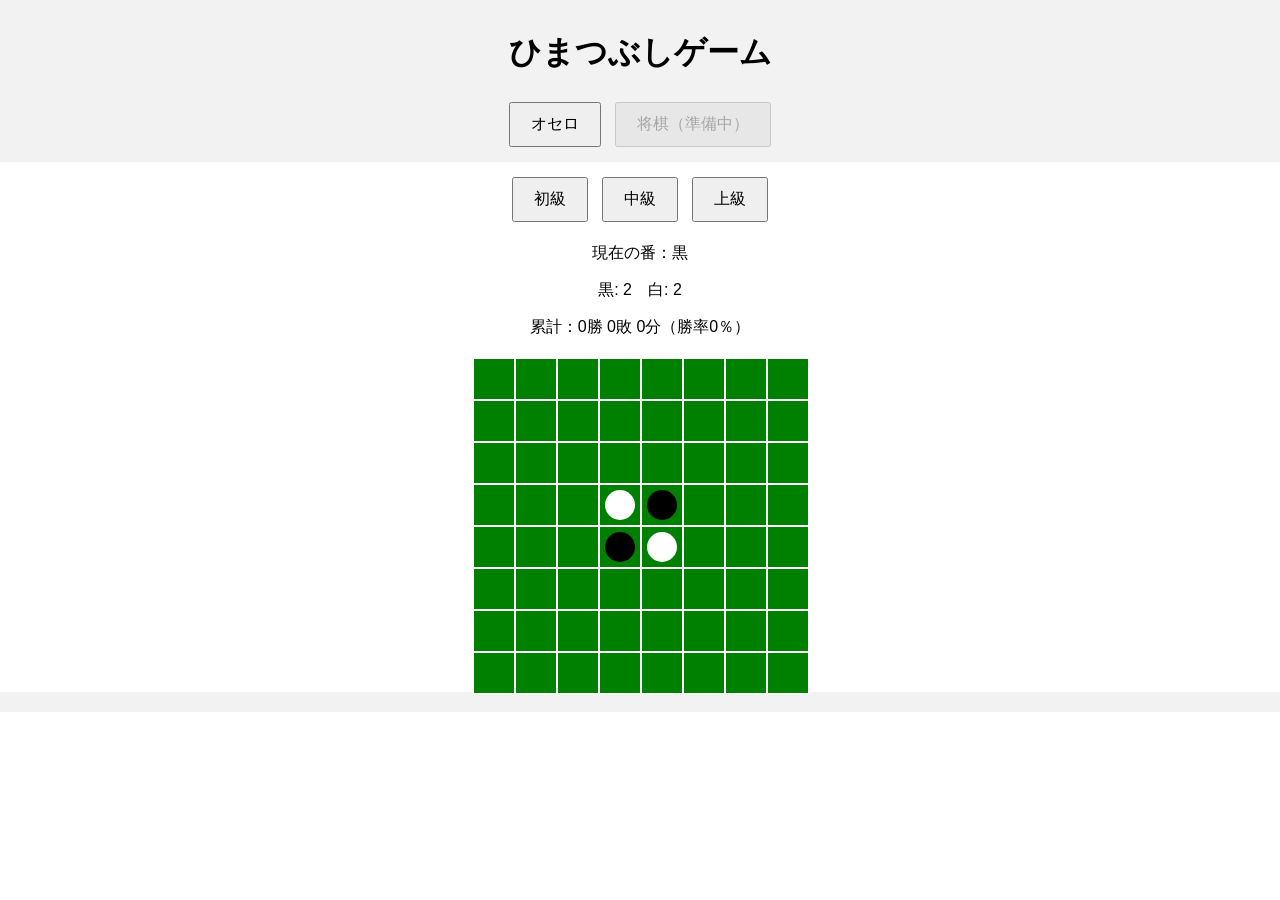
==== index.html @ 8831d311 "初回コミット" ====
<!DOCTYPE html>
<html lang="ja">

<head>
    <meta charset="UTF-8" />
    <meta name="viewport" content="width=device-width, initial-scale=1.0" />
    <title>ひまつぶしオセロ</title>
    <meta name="description" content="中高生向け、暇つぶしオセロ！AIと3段階で対戦できる無料ブラウザゲーム">
    <link rel="stylesheet" href="css/style.css" />
</head>

<body>
    <header>
        <h1>ひまつぶしゲーム</h1>
        <nav>
            <button id="select-othello">オセロ</button>
            <button id="select-shogi" disabled>将棋（準備中）</button>
        </nav>
    </header>

    <div id="level-buttons">
        <button data-level="easy">初級</button>
        <button data-level="normal">中級</button>
        <button data-level="hard">上級</button>
    </div>

    <section id="status-bar">
        <p id="turn-indicator">現在の番：黒</p>
        <p id="stone-count">黒: 2　白: 2</p>
    </section>

    <main id="game-container">
        <!-- 盤面生成エリア -->
    </main>

    <footer>
        <div id="ad-container">
            <!-- Google AdSense 広告予定 -->
        </div>
    </footer>

    <script src="js/main.js"></script>
    <script src="js/othello.js"></script>
    <script src="js/ai/othelloAI.js"></script>
</body>

</html>
---- css/style.css ----
body {
    font-family: sans-serif;
    margin: 0;
    padding: 0;
    text-align: center;
}

header,
footer {
    background-color: #f2f2f2;
    padding: 10px;
}

nav button,
#level-buttons button {
    margin: 5px;
    padding: 10px 20px;
    font-size: 16px;
}

#level-buttons {
    margin: 10px;
}

#status-bar {
    margin-top: 10px;
    font-size: 16px;
}

#game-container {
    display: flex;
    justify-content: center;
    align-items: center;
    margin-top: 20px;
    flex-direction: column;
}

.othello-board {
    display: grid;
    grid-template-columns: repeat(8, 40px);
    grid-template-rows: repeat(8, 40px);
    gap: 2px;
}

.cell {
    width: 40px;
    height: 40px;
    background-color: #008000;
    border: 1px solid #fff;
    cursor: pointer;
    position: relative;
}

.cell.black::before,
.cell.white::before {
    content: "";
    width: 30px;
    height: 30px;
    border-radius: 50%;
    position: absolute;
    top: 5px;
    left: 5px;
}

.cell.black::before {
    background-color: black;
}

.cell.white::before {
    background-color: white;
}
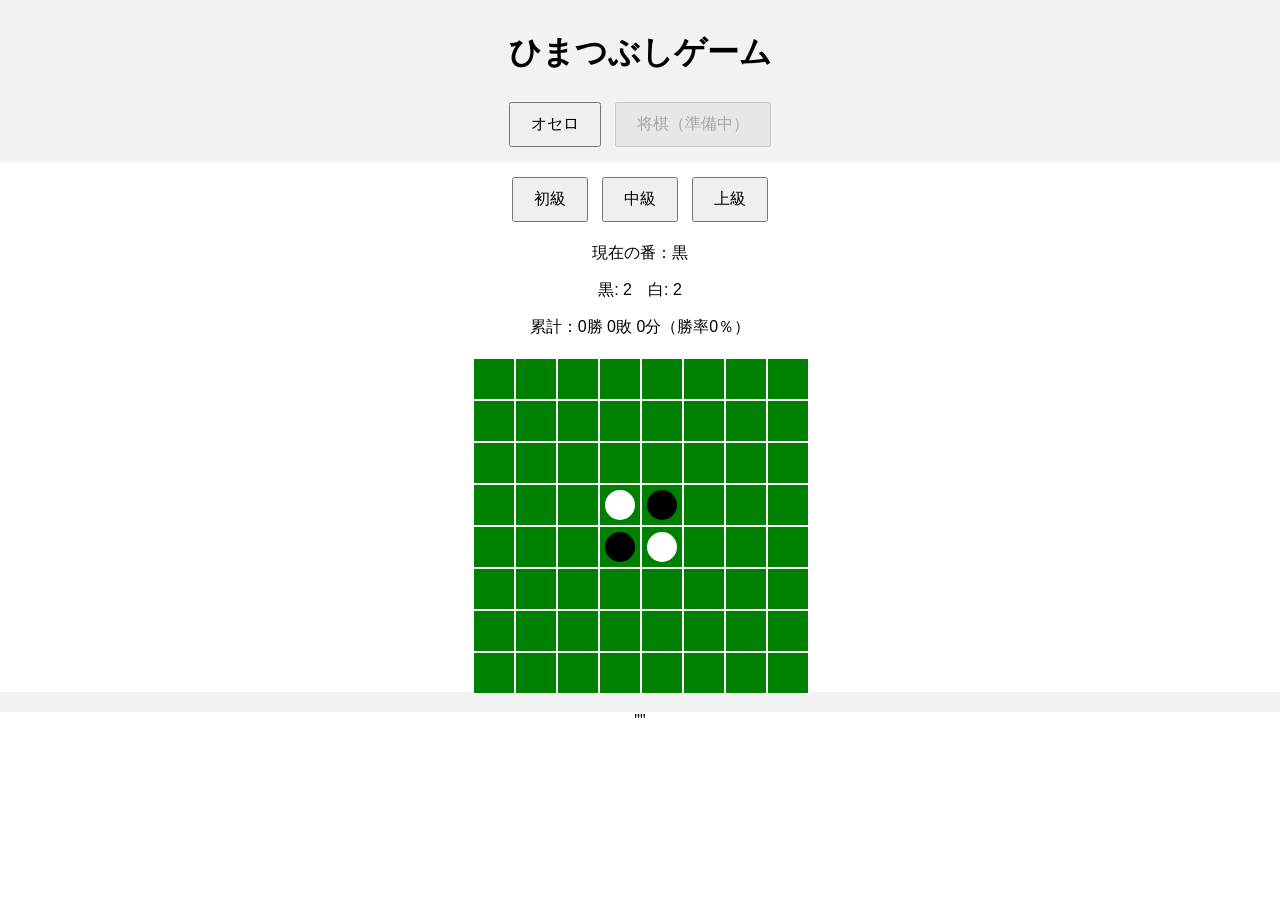
==== commit 8580b205: "trigger rebuild" ====
--- a/index.html
+++ b/index.html
@@ -44,4 +44,4 @@
     <script src="js/ai/othelloAI.js"></script>
 </body>
 
-</html>+</html>"<!-- trigger rebuild -->" 
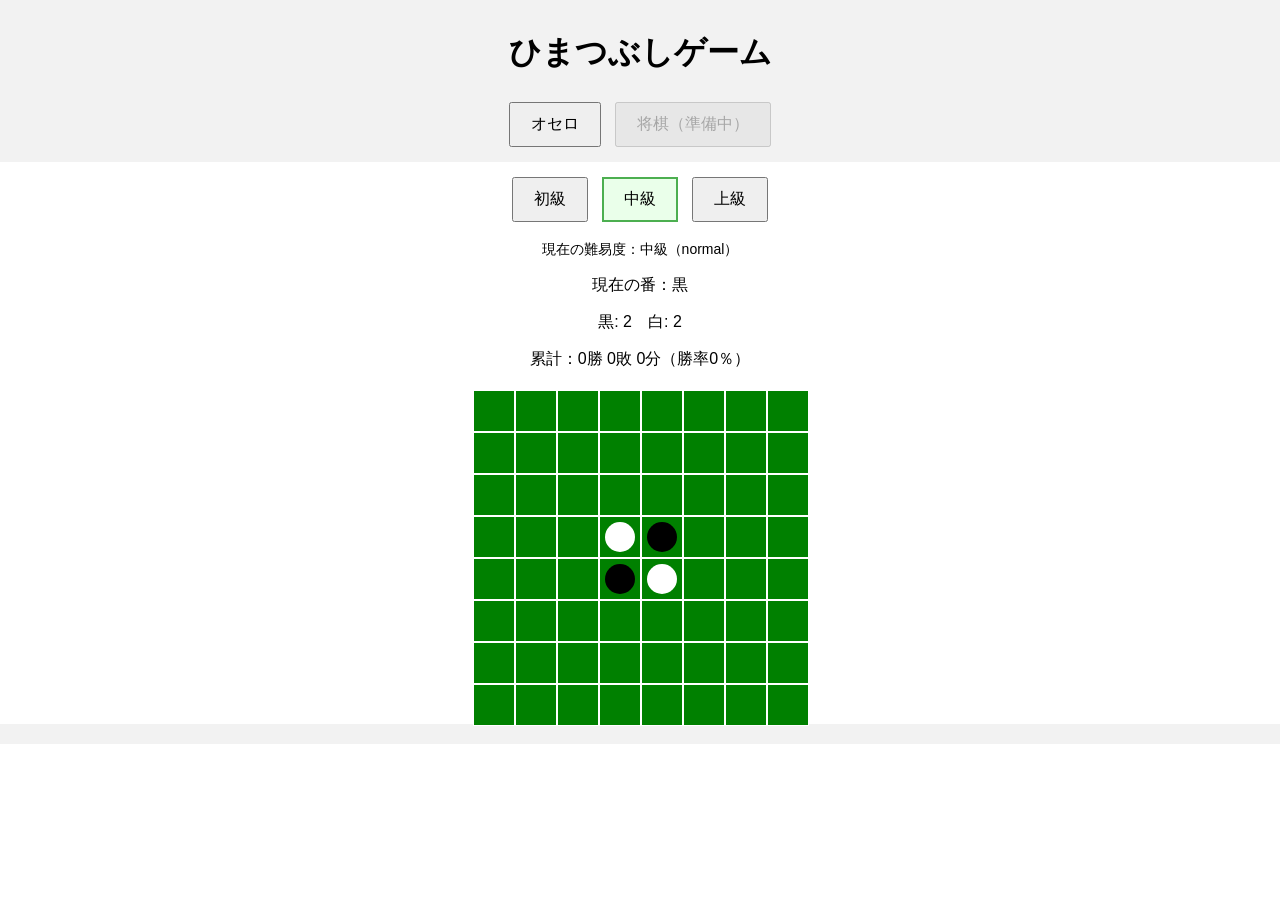
==== commit 579100fc: "2025-05-02修正" ====
--- a/index.html
+++ b/index.html
@@ -7,6 +7,12 @@
     <title>ひまつぶしオセロ</title>
     <meta name="description" content="中高生向け、暇つぶしオセロ！AIと3段階で対戦できる無料ブラウザゲーム">
     <link rel="stylesheet" href="css/style.css" />
+
+    <!--
+  このサイトは学生向けに設計されたオリジナルの暇つぶしゲームを提供するものであり、GitHub Pages上に手動で構築されています。
+  内容はAI対戦機能つきのオセロゲームで、将来的に将棋や他のボードゲームも追加予定です。
+  Google AdSenseのポリシーに従って収益化目的で利用します。
+  -->
 </head>
 
 <body>
@@ -24,14 +30,16 @@
         <button data-level="hard">上級</button>
     </div>
 
+    <section id="level-status">
+        <p id="current-difficulty">現在の難易度：未選択</p>
+    </section>
+
     <section id="status-bar">
         <p id="turn-indicator">現在の番：黒</p>
         <p id="stone-count">黒: 2　白: 2</p>
     </section>
 
-    <main id="game-container">
-        <!-- 盤面生成エリア -->
-    </main>
+    <main id="game-container"></main>
 
     <footer>
         <div id="ad-container">
@@ -44,4 +52,4 @@
     <script src="js/ai/othelloAI.js"></script>
 </body>
 
-</html>"<!-- trigger rebuild -->" 
+</html>
--- a/css/style.css
+++ b/css/style.css
@@ -25,6 +25,11 @@
 #status-bar {
     margin-top: 10px;
     font-size: 16px;
+}
+
+#level-status {
+    font-size: 14px;
+    margin-bottom: 10px;
 }
 
 #game-container {
@@ -68,4 +73,9 @@
 
 .cell.white::before {
     background-color: white;
+}
+
+button.selected {
+    border: 2px solid #4CAF50;
+    background-color: #eaffea;
 }
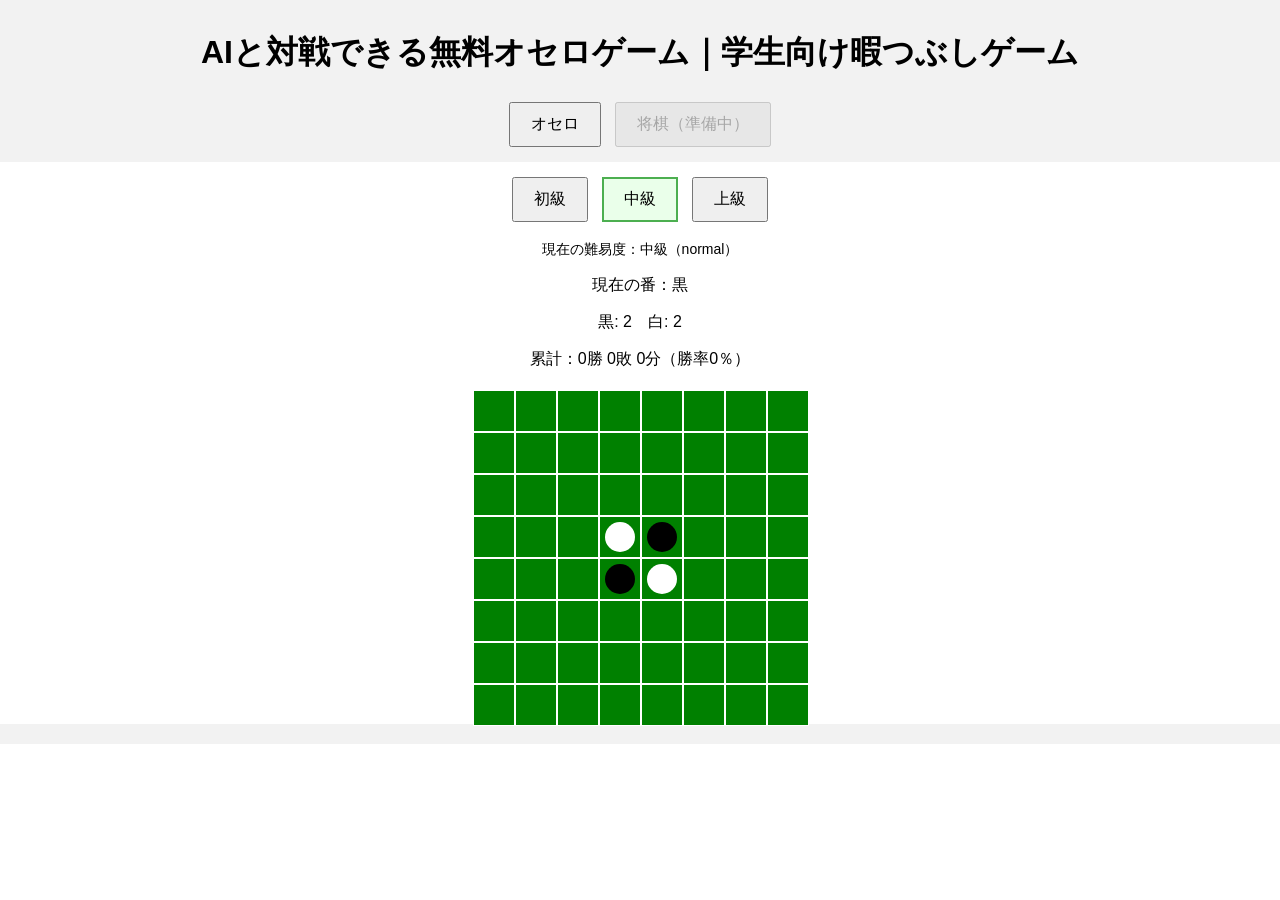
==== commit 69768af2: "05/02" ====
--- a/index.html
+++ b/index.html
@@ -4,8 +4,8 @@
 <head>
     <meta charset="UTF-8" />
     <meta name="viewport" content="width=device-width, initial-scale=1.0" />
-    <title>ひまつぶしオセロ</title>
-    <meta name="description" content="中高生向け、暇つぶしオセロ！AIと3段階で対戦できる無料ブラウザゲーム">
+    <title>無料で遊べる！AI対戦オセロ｜暇つぶしに最適な学生向けゲーム</title>
+    <meta name="description" content="中高生・大学生向けの無料オセロゲーム！AIと対戦できる暇つぶし用ブラウザゲーム。スマホ・PC対応、難易度3段階。将棋も追加予定！">
     <link rel="stylesheet" href="css/style.css" />
 
     <!--
@@ -17,7 +17,7 @@
 
 <body>
     <header>
-        <h1>ひまつぶしゲーム</h1>
+        <h1>AIと対戦できる無料オセロゲーム｜学生向け暇つぶしゲーム</h1>
         <nav>
             <button id="select-othello">オセロ</button>
             <button id="select-shogi" disabled>将棋（準備中）</button>
@@ -41,9 +41,17 @@
 
     <main id="game-container"></main>
 
+    <!-- 🔼 新しい広告表示枠（盤面下） -->
+    <div id="ad-below-game">
+        <!-- AdSense広告コード挿入予定 -->
+    </div>
+
+    <!-- 🔼 終了時広告ポップアップ枠（JavaScript側で出力） -->
+    <div id="ad-endgame"></div>
+
     <footer>
         <div id="ad-container">
-            <!-- Google AdSense 広告予定 -->
+            <!-- Google AdSense 広告予定（フッター常時表示） -->
         </div>
     </footer>
 
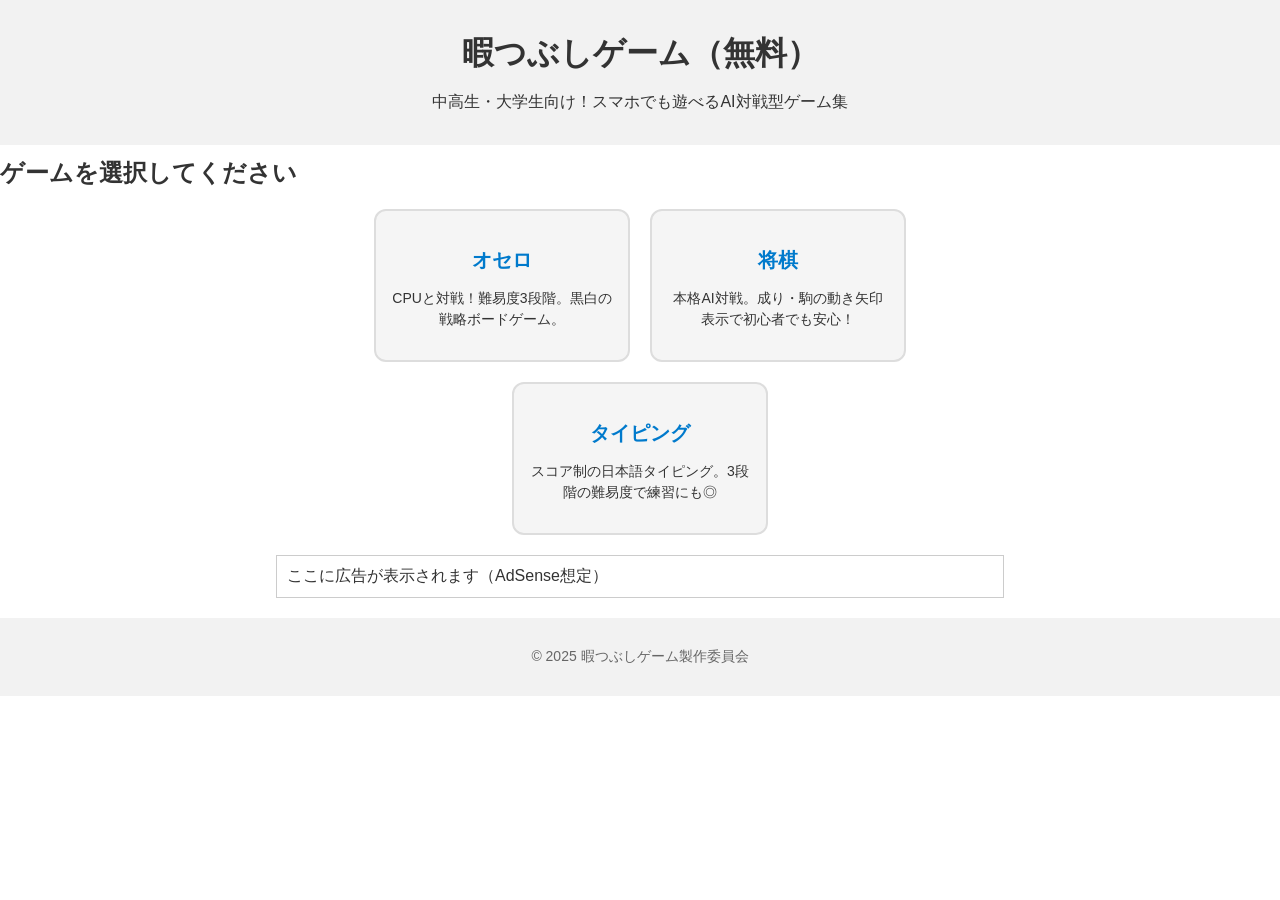
==== commit d8db0af6: "修正" ====
--- a/index.html
+++ b/index.html
@@ -4,60 +4,60 @@
 <head>
     <meta charset="UTF-8" />
     <meta name="viewport" content="width=device-width, initial-scale=1.0" />
-    <title>無料で遊べる！AI対戦オセロ｜暇つぶしに最適な学生向けゲーム</title>
-    <meta name="description" content="中高生・大学生向けの無料オセロゲーム！AIと対戦できる暇つぶし用ブラウザゲーム。スマホ・PC対応、難易度3段階。将棋も追加予定！">
+    <title>暇つぶしゲーム｜無料で遊べるブラウザゲーム集</title>
+    <meta name="description" content="中高生・大学生向けの無料ブラウザゲーム集。将棋・オセロ・タイピングゲームがスマホやPCで今すぐ遊べます。広告収益で運営中。">
+    <meta name="keywords" content="暇つぶしゲーム,ブラウザゲーム,無料,スマホ,将棋,オセロ,タイピング,1人用,中高生,大学生">
+    <meta property="og:title" content="暇つぶしゲーム｜無料で1人用AI対戦" />
+    <meta property="og:description" content="中高生に人気の無料ブラウザゲーム集。将棋・オセロ・タイピングが選べて、すぐに遊べる暇つぶしサイト。" />
+    <meta property="og:type" content="website" />
+    <meta property="og:url" content="https://himatsubusi-game.com/" />
+    <meta property="og:site_name" content="ひまつぶしゲーム" />
+    <meta property="og:image" content="https://himatsubusi-game.com/ogp.png" />
     <link rel="stylesheet" href="css/style.css" />
 
     <!--
-  このサイトは学生向けに設計されたオリジナルの暇つぶしゲームを提供するものであり、GitHub Pages上に手動で構築されています。
-  内容はAI対戦機能つきのオセロゲームで、将来的に将棋や他のボードゲームも追加予定です。
-  Google AdSenseのポリシーに従って収益化目的で利用します。
+    このサイトは中高生や大学生向けに設計された無料の暇つぶしゲーム集です。
+    すべてのゲームは1人用でAI対戦が可能。広告による収益で継続運営されています。
+    Google AdSense審査用に、ページ構造やゲーム選択機能を明記しています。
   -->
 </head>
 
 <body>
     <header>
-        <h1>AIと対戦できる無料オセロゲーム｜学生向け暇つぶしゲーム</h1>
-        <nav>
-            <button id="select-othello">オセロ</button>
-            <button id="select-shogi" disabled>将棋（準備中）</button>
-        </nav>
+        <h1>暇つぶしゲーム（無料）</h1>
+        <p>中高生・大学生向け！スマホでも遊べるAI対戦型ゲーム集</p>
     </header>
 
-    <div id="level-buttons">
-        <button data-level="easy">初級</button>
-        <button data-level="normal">中級</button>
-        <button data-level="hard">上級</button>
-    </div>
+    <main>
+        <section id="game-list">
+            <h2>ゲームを選択してください</h2>
+            <div class="game-grid">
+                <a href="othello.html" class="game-card">
+                    <h3>オセロ</h3>
+                    <p>CPUと対戦！難易度3段階。黒白の戦略ボードゲーム。</p>
+                </a>
+                <a href="shogi.html" class="game-card">
+                    <h3>将棋</h3>
+                    <p>本格AI対戦。成り・駒の動き矢印表示で初心者でも安心！</p>
+                </a>
+                <a href="typing.html" class="game-card">
+                    <h3>タイピング</h3>
+                    <p>スコア制の日本語タイピング。3段階の難易度で練習にも◎</p>
+                </a>
+            </div>
+        </section>
 
-    <section id="level-status">
-        <p id="current-difficulty">現在の難易度：未選択</p>
-    </section>
-
-    <section id="status-bar">
-        <p id="turn-indicator">現在の番：黒</p>
-        <p id="stone-count">黒: 2　白: 2</p>
-    </section>
-
-    <main id="game-container"></main>
-
-    <!-- 🔼 新しい広告表示枠（盤面下） -->
-    <div id="ad-below-game">
-        <!-- AdSense広告コード挿入予定 -->
-    </div>
-
-    <!-- 🔼 終了時広告ポップアップ枠（JavaScript側で出力） -->
-    <div id="ad-endgame"></div>
+        <div id="ad-index-bottom">
+            <!-- トップページ用広告スペース -->
+            <div style="margin: 20px auto; max-width: 728px;">
+                <div style="border:1px solid #ccc; padding:10px;">ここに広告が表示されます（AdSense想定）</div>
+            </div>
+        </div>
+    </main>
 
     <footer>
-        <div id="ad-container">
-            <!-- Google AdSense 広告予定（フッター常時表示） -->
-        </div>
+        <p style="font-size: 14px; color: #666;">&copy; 2025 暇つぶしゲーム製作委員会</p>
     </footer>
-
-    <script src="js/main.js"></script>
-    <script src="js/othello.js"></script>
-    <script src="js/ai/othelloAI.js"></script>
 </body>
 
 </html>
--- a/css/style.css
+++ b/css/style.css
@@ -1,81 +1,165 @@
+/* === 共通設定 === */
 body {
-    font-family: sans-serif;
+    font-family: "Arial", sans-serif;
     margin: 0;
     padding: 0;
-    text-align: center;
+    background-color: #fff;
+    color: #333;
 }
 
 header,
 footer {
     background-color: #f2f2f2;
-    padding: 10px;
+    padding: 16px;
+    text-align: center;
 }
 
-nav button,
-#level-buttons button {
-    margin: 5px;
-    padding: 10px 20px;
-    font-size: 16px;
+h1,
+h2 {
+    margin: 0.5em 0;
+    color: #333;
 }
 
-#level-buttons {
-    margin: 10px;
+button {
+    margin: 6px;
+    padding: 8px 16px;
+    font-size: 16px;
+    cursor: pointer;
+    background-color: #007acc;
+    color: #fff;
+    border: none;
+    border-radius: 6px;
 }
 
-#status-bar {
-    margin-top: 10px;
-    font-size: 16px;
-}
-
-#level-status {
-    font-size: 14px;
-    margin-bottom: 10px;
-}
-
-#game-container {
-    display: flex;
-    justify-content: center;
-    align-items: center;
-    margin-top: 20px;
-    flex-direction: column;
-}
-
-.othello-board {
-    display: grid;
-    grid-template-columns: repeat(8, 40px);
-    grid-template-rows: repeat(8, 40px);
-    gap: 2px;
-}
-
-.cell {
-    width: 40px;
-    height: 40px;
-    background-color: #008000;
-    border: 1px solid #fff;
-    cursor: pointer;
-    position: relative;
-}
-
-.cell.black::before,
-.cell.white::before {
-    content: "";
-    width: 30px;
-    height: 30px;
-    border-radius: 50%;
-    position: absolute;
-    top: 5px;
-    left: 5px;
-}
-
-.cell.black::before {
-    background-color: black;
-}
-
-.cell.white::before {
-    background-color: white;
+button:hover {
+    background-color: #005fa3;
 }
 
 button.selected {
-    border: 2px solid #4CAF50;
-    background-color: #eaffea;
+    background-color: #003f7f;
+}
+
+/* === タイピングゲーム用 === */
+#typing-container {
+    max-width: 800px;
+    margin: 40px auto;
+    padding: 20px;
+    text-align: center;
+    background-color: #fdfdfd;
+    border-radius: 12px;
+    box-shadow: 0 0 8px rgba(0, 0, 0, 0.1);
+}
+
+#typing-info {
+    margin-bottom: 20px;
+}
+
+#current-difficulty,
+#score-display {
+    font-size: 18px;
+    margin: 8px 0;
+}
+
+#word-display {
+    font-size: 32px;
+    margin: 24px 0;
+    color: #222;
+    letter-spacing: 2px;
+    font-weight: bold;
+}
+
+#input-area {
+    font-size: 24px;
+    padding: 8px;
+    width: 80%;
+    max-width: 400px;
+    border: 2px solid #ccc;
+    border-radius: 8px;
+    text-align: center;
+}
+
+#typing-game-area button {
+    margin-top: 20px;
+}
+
+/* === 将棋 === */
+.shogi-board {
+    display: grid;
+    grid-template-columns: repeat(9, 40px);
+    grid-template-rows: repeat(9, 40px);
+    gap: 1px;
+    margin: 20px auto;
+    border: 2px solid #333;
+    background-color: #ccc;
+    width: fit-content;
+}
+
+.shogi-cell {
+    background-color: #f8f4e6;
+    width: 40px;
+    height: 40px;
+    font-size: 20px;
+    font-weight: bold;
+    display: flex;
+    align-items: center;
+    justify-content: center;
+    position: relative;
+    border: 1px solid #999;
+    cursor: pointer;
+}
+
+.player-piece {
+    color: #000;
+}
+
+.ai-piece {
+    color: #999;
+}
+
+.promoted {
+    color: red;
+}
+
+.highlight {
+    background-color: #e1f0ff;
+    font-size: 16px;
+    color: #0077cc;
+}
+
+/* === トップページ ゲーム選択用 === */
+.game-grid {
+    display: flex;
+    flex-wrap: wrap;
+    justify-content: center;
+    gap: 20px;
+    margin: 20px auto;
+    max-width: 800px;
+}
+
+.game-card {
+    background-color: #f5f5f5;
+    border: 2px solid #ddd;
+    border-radius: 12px;
+    padding: 16px;
+    width: 220px;
+    text-align: center;
+    text-decoration: none;
+    color: #333;
+    transition: transform 0.2s, box-shadow 0.2s;
+}
+
+.game-card:hover {
+    transform: translateY(-4px);
+    box-shadow: 0 4px 12px rgba(0, 0, 0, 0.15);
+}
+
+.game-card h3 {
+    margin-bottom: 8px;
+    font-size: 20px;
+    color: #007acc;
+}
+
+.game-card p {
+    font-size: 14px;
+    line-height: 1.5;
 }
